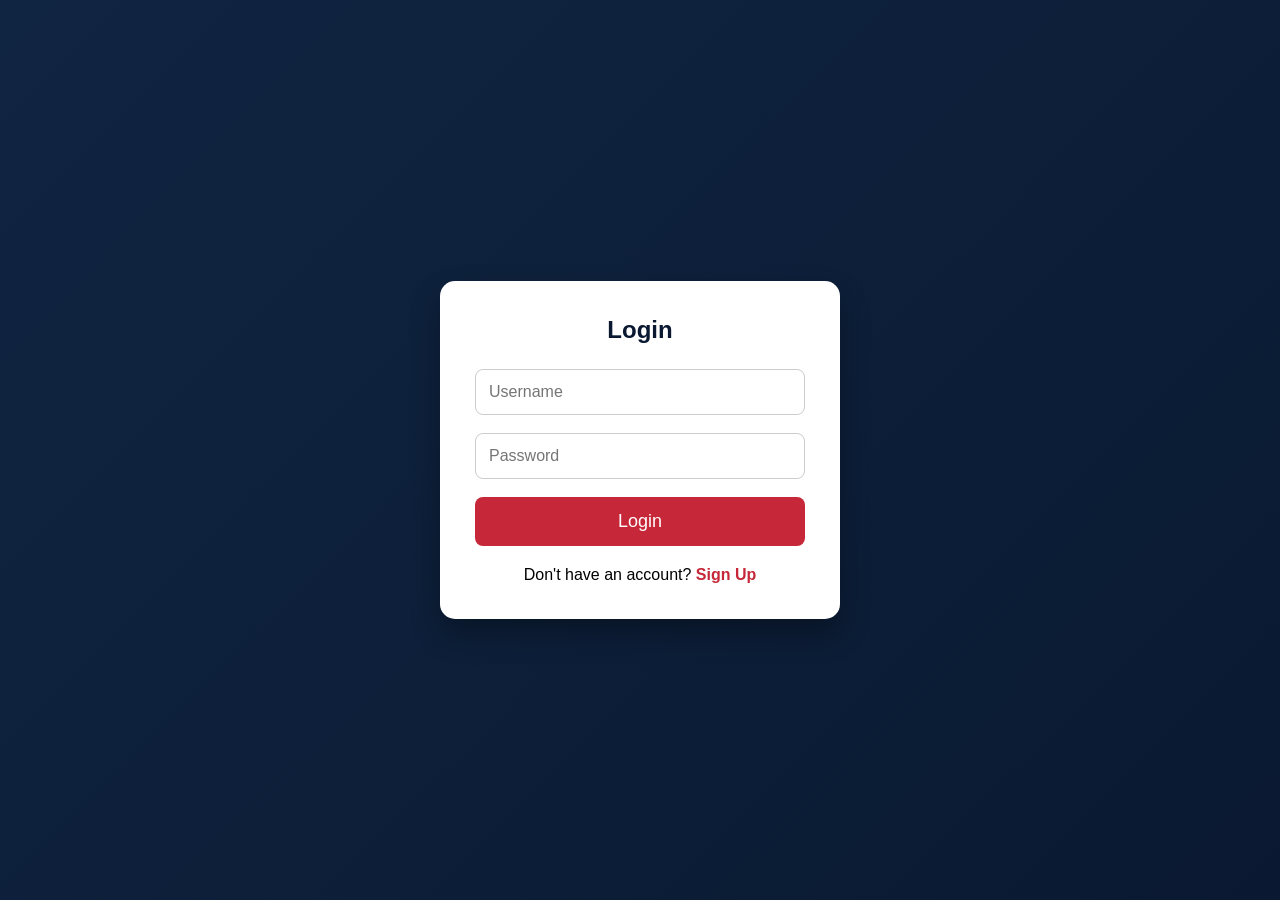
==== login.html @ aa36faf4 "Create login.html" ====
<!DOCTYPE html>
<html>

<head>

<title>Login</title>

<link rel="stylesheet" href="signup.css">

</head>

<body>

<div class="container">

<div class="signup-box">

<h2>Login</h2>

<form>

<div class="input-box">

<input type="text" placeholder="Username">

</div>

<div class="input-box">

<input type="password" placeholder="Password">

</div>

<button>

Login

</button>

</form>

<p class="login-text">

Don't have an account?

<a href="signup.html">

Sign Up

</a>

</p>

</div>

</div>

</body>

</html>
---- signup.css ----
*{
margin:0;
padding:0;
box-sizing:border-box;
font-family:Arial, Helvetica, sans-serif;
}

body{

background:linear-gradient(135deg,#102542,#0a1931);

height:100vh;

display:flex;

justify-content:center;

align-items:center;

}

.signup-box{

width:400px;

background:#fff;

padding:35px;

border-radius:15px;

box-shadow:0 15px 30px rgba(0,0,0,.3);

}

.signup-box h2{

text-align:center;

margin-bottom:25px;

color:#0a1931;

}

.input-box{

margin-bottom:18px;

}

.input-box input{

width:100%;

padding:13px;

border:1px solid #ccc;

border-radius:8px;

font-size:16px;

}

button{

width:100%;

padding:14px;

border:none;

background:#c62839;

color:white;

font-size:18px;

border-radius:8px;

cursor:pointer;

transition:.3s;

}

button:hover{

background:#991b2d;

}

.login-text{

margin-top:20px;

text-align:center;

}

.login-text a{

color:#c62839;

font-weight:bold;

text-decoration:none;

}
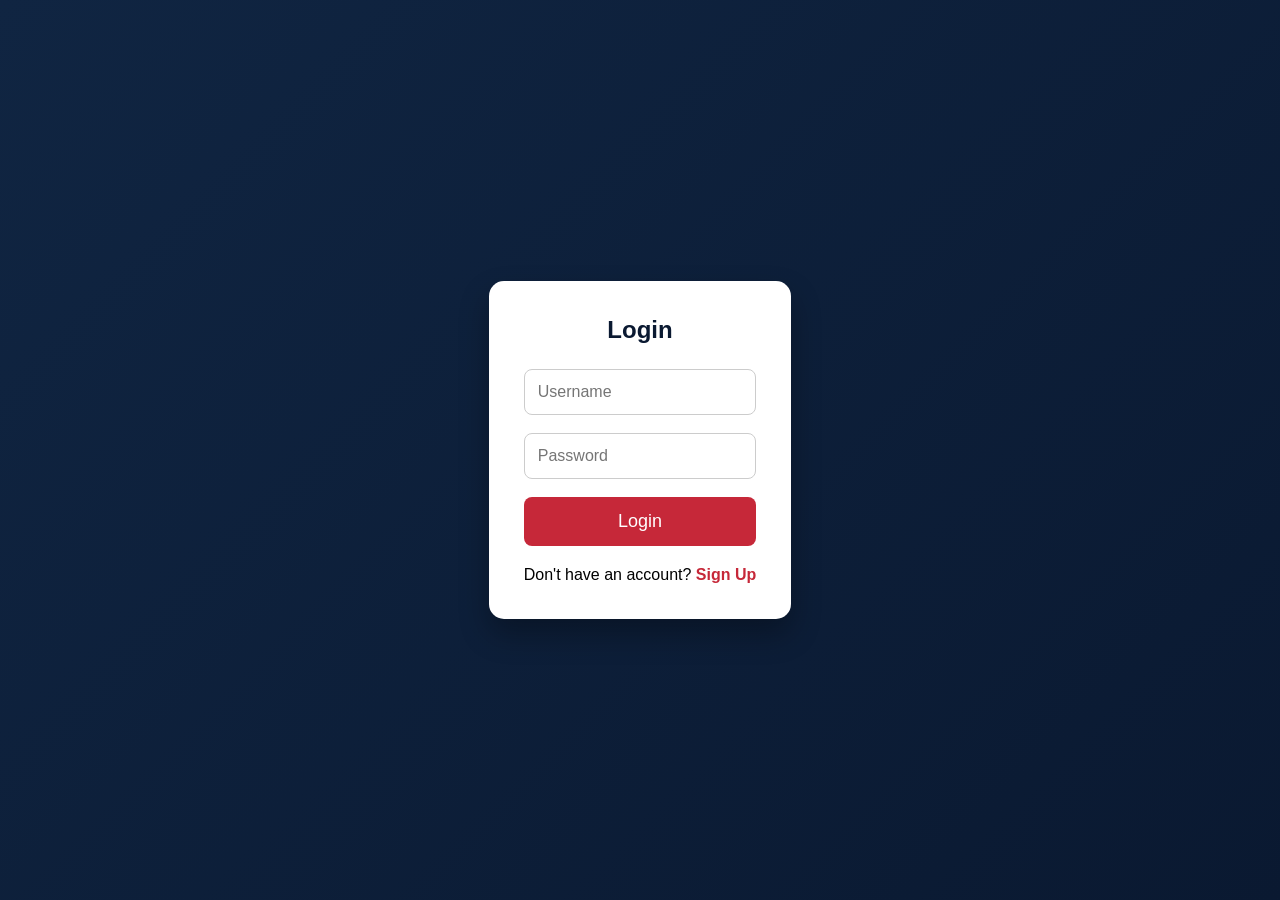
==== commit 7def1d97: "Update login.html" ====
--- a/login.html
+++ b/login.html
@@ -2,7 +2,7 @@
 <html>
 
 <head>
-
+<meta name="viewport" content="width=device-width, initial-scale=1.0">
 <title>Login</title>
 
 <link rel="stylesheet" href="signup.css">
@@ -55,6 +55,8 @@
 
 </div>
 
+<script src="login.js"></script>
+  
 </body>
 
 </html>
--- a/signup.css
+++ b/signup.css
@@ -6,31 +6,21 @@
 }
 
 body{
-
-background:linear-gradient(135deg,#102542,#0a1931);
-
-height:100vh;
-
-display:flex;
-
-justify-content:center;
-
-align-items:center;
-
+    background:linear-gradient(135deg,#102542,#0a1931);
+    min-height:100vh;
+    display:flex;
+    justify-content:center;
+    align-items:center;
+    padding:20px;
 }
 
 .signup-box{
-
-width:400px;
-
-background:#fff;
-
-padding:35px;
-
-border-radius:15px;
-
-box-shadow:0 15px 30px rgba(0,0,0,.3);
-
+    width:100%;
+    max-width:400px;
+    background:#fff;
+    padding:35px;
+    border-radius:15px;
+    box-shadow:0 15px 30px rgba(0,0,0,.3);
 }
 
 .signup-box h2{
@@ -108,3 +98,67 @@
 text-decoration:none;
 
 }
+
+
+/* Tablet */
+
+@media (max-width:768px){
+
+body{
+    padding:20px;
+}
+
+.signup-box{
+    width:100%;
+    max-width:420px;
+    padding:30px 25px;
+}
+
+.signup-box h2{
+    font-size:28px;
+}
+
+.input-box input{
+    padding:12px;
+    font-size:15px;
+}
+
+button{
+    padding:12px;
+    font-size:17px;
+}
+
+}
+
+/* Mobile */
+
+@media (max-width:480px){
+
+    body{
+        padding:15px;
+        align-items:flex-start;
+        padding-top:40px;
+    }
+
+    .signup-box{
+        width:100%;
+        max-width:100%;
+        padding:20px;
+    }
+
+    .signup-box h2{
+        font-size:24px;
+    }
+
+    .input-box input{
+        width:100%;
+        font-size:15px;
+        padding:12px;
+    }
+
+    button{
+        width:100%;
+        font-size:16px;
+        padding:12px;
+    }
+}
